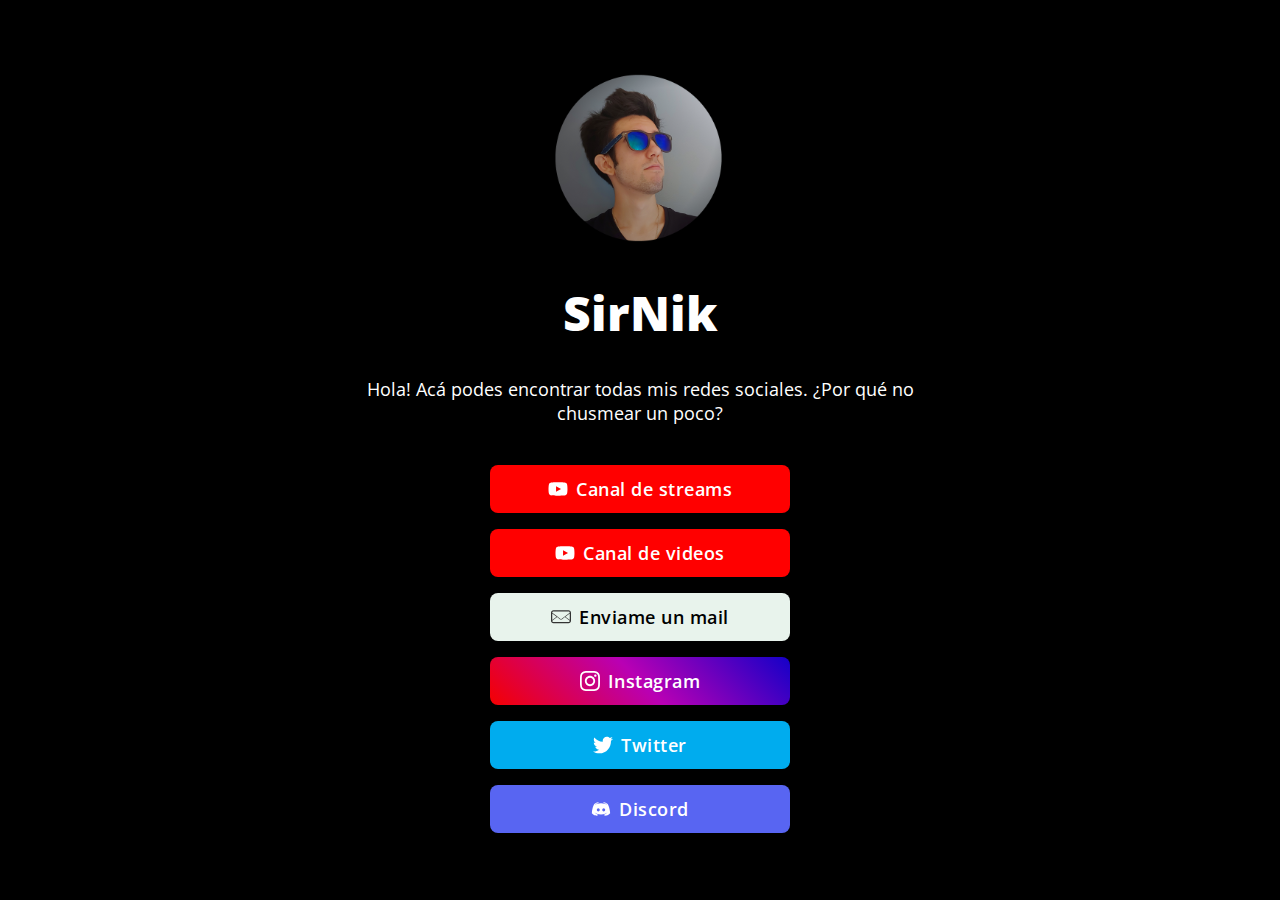
==== index.html @ 375a1dbe "Add files via upload" ====
<!DOCTYPE html>
<html lang="en">
	<head>
		<!-- Page Information
  –––––––––––––––––––––––––––––––––––––––––––––––––– -->
		<meta charset="utf-8" />
		<title>SirNik - Redes</title>
		<meta name="description" content="" />
		<meta name="author" content="" />

		<!-- Mobile Specific Metas
  –––––––––––––––––––––––––––––––––––––––––––––––––– -->
		<meta name="viewport" content="width=device-width, initial-scale=1" />

		<!-- FONT
  –––––––––––––––––––––––––––––––––––––––––––––––––– -->
		<link
			href="https://fonts.googleapis.com/css?family=Open+Sans:400,600,800&display=swap"
			rel="stylesheet"
		/>

		<!-- CSS
  –––––––––––––––––––––––––––––––––––––––––––––––––– -->
		<link rel="stylesheet" href="css/normalize.css" />
		<link rel="stylesheet" href="css/skeleton-dark.css" />
		<link rel="stylesheet" href="css/brands.css" />

		<!-- Favicon
  –––––––––––––––––––––––––––––––––––––––––––––––––– -->
		<link rel="icon" type="image/png" href="images/avatar.png" />
		<!--FontAwesome-->
		<link
			rel="stylesheet"
			href="https://pro.fontawesome.com/releases/v5.10.0/css/all.css"
			integrity="sha384-AYmEC3Yw5cVb3ZcuHtOA93w35dYTsvhLPVnYs9eStHfGJvOvKxVfELGroGkvsg+p"
			crossorigin="anonymous"
		/>
	</head>
	<body>
		<!-- Primary Page Layout
  –––––––––––––––––––––––––––––––––––––––––––––––––– -->
		<div class="container">
			<div class="row">
				<div class="column" style="margin-top: 10%">
					<!-- Your Image Here -->
					<img
						src="images/avatar.png"
						srcset="images/avatar@2x.png 2x"
						class="avatar"
					/>

					<!-- Your Name -->
					<h1>SirNik</h1>

					<!-- Short Bio -->
					<p>
						Hola! Acá podes encontrar todas mis redes sociales. ¿Por qué no
						chusmear un poco?
					</p>

					<!-- Replace # with your profile URL. Delete whatever you don't need & create your own brand styles in css/brands.css -->

					<a
						class="button button-youtube"
						href="https://www.youtube.com/channel/UCcKXLUgcTTwqV0jVdJ3cPPQ"
						><img class="icon" src="icons/youtube.svg" />Canal de streams</a
					>
					<br />
					<a
						class="button button-youtube-1"
						href="https://www.youtube.com/channel/UC4b73xcIGBmultfF_z6d48Q"
						><img class="icon" src="icons/youtube.svg" />Canal de videos</a
					>
					<br />
					<a class="button button-mail" href="mailto:infosirnik@gmail.com"
						><img class="icon" src="icons/mail.svg" />Enviame un mail</a
					>
					<br />
					<a
						class="button button-instagram"
						href="https://www.instagram.com/sirniktv/"
						><img class="icon" src="icons/instagram.svg" />Instagram</a
					>
					<br />
					<a class="button button-twitter" href="https://twitter.com/SirNikTV"
						><img class="icon" src="icons/twitter.svg" />Twitter</a
					>
					<br />
					<a class="button button-discord" href="https://discord.gg/C9peU5w"
						><img class="icon" src="icons/discord.svg" />Discord</a
					>
					<br />
					<br />
					<!--
					<a href="#videos"
						><i class="fas fa-angle-double-down fa-2x" id="flecha"></i
					></a>
					<br />
					<br />
					-->
				</div>
			</div>
		</div>
		<footer>
			<br />
		</footer>

		<!-- Global site tag (gtag.js) - Google Analytics -->
		<script
			async
			src="https://www.googletagmanager.com/gtag/js?id=G-GR82G97BBQ"
		></script>
		<script>
			window.dataLayer = window.dataLayer || [];
			function gtag() {
				dataLayer.push(arguments);
			}
			gtag("js", new Date());

			gtag("config", "G-GR82G97BBQ");
		</script>

		<!-- End Document
  –––––––––––––––––––––––––––––––––––––––––––––––––– -->
	</body>
</html>
---- css/skeleton-dark.css ----
/*
* littlelink V1
* https://littlelink.com
* Free to use under the MIT license.
* http://www.opensource.org/licenses/mit-license.php
* 12/21/2019
*
* Built using:
*
* Skeleton V2.0.4
* Copyright 2014, Dave Gamache
* www.getskeleton.com
* Free to use under the MIT license.
* http://www.opensource.org/licenses/mit-license.php
* 12/29/2014
*/

/* Table of contents
––––––––––––––––––––––––––––––––––––––––––––––––––
- Grid
- Base Styles
- Typography
- Links
- Code
- Spacing
- Utilities
*
* You'll find the button css in css/brands.css.
*
*/

/* Grid
–––––––––––––––––––––––––––––––––––––––––––––––––– */
.container {
	position: relative;
	width: 100%;
	max-width: 600px;
	text-align: center;
	margin: 0 auto;
	padding: 0 20px;
	box-sizing: border-box;
}
.column {
	position: center;
	width: 100%;
	float: center;
	box-sizing: border-box;
}

/* For devices larger than 400px */
@media (min-width: 400px) {
	.container {
		width: 85%;
		padding: 0;
	}
}

/* For devices larger than 550px */
@media (min-width: 550px) {
	.container {
		width: 80%;
	}
	.column,
	.columns {
		margin-left: 0;
	}
	.column:first-child,
	.columns:first-child {
		margin-left: 0;
	}
}

/* Base Styles
–––––––––––––––––––––––––––––––––––––––––––––––––– */
/* NOTE
html is set to 62.5% so that all the REM measurements throughout Skeleton
are based on 10px sizing. So basically 1.5rem = 15px :) */

html {
	font-size: 100%;
}
body {
	background-color: #000000;
	font-size: 18px;
	line-height: 24px;
	font-weight: 400;
	font-family: "Open Sans", "HelveticaNeue", "Helvetica Neue", Helvetica, Arial,
		sans-serif;
	color: #ffffff;
}

/* Typography
–––––––––––––––––––––––––––––––––––––––––––––––––– */
h1 {
	margin-top: 0;
	margin-bottom: 16px;
	font-weight: 800;
}
h1 {
	font-size: 24px;
	line-height: 64px;
	letter-spacing: 0;
}

/* Larger than phablet */
@media (min-width: 550px) {
	h1 {
		font-size: 48px;
		line-height: 96px;
	}
}

p {
	margin-top: 0;
}

/* Links
–––––––––––––––––––––––––––––––––––––––––––––––––– */
a {
	color: #ffffff;
}
a:hover {
	color: #f6dc01;
}

/* Code
–––––––––––––––––––––––––––––––––––––––––––––––––– */
code {
	padding: 0.2rem 0.5rem;
	margin: 0 0.2rem;
	font-size: 90%;
	color: #000000;
	white-space: nowrap;
	background: #f1f1f1;
	border: 1px solid #e1e1e1;
	border-radius: 4px;
}
pre > code {
	display: block;
	padding: 1rem 1.5rem;
	white-space: pre;
}

/* Spacing
–––––––––––––––––––––––––––––––––––––––––––––––––– */
button,
.button {
	margin-bottom: 1rem;
}
input,
textarea,
select,
fieldset {
	margin-bottom: 1.5rem;
}
pre,
blockquote,
dl,
figure,
p,
ol {
	margin-bottom: 2.5rem;
}

/* Utilities
–––––––––––––––––––––––––––––––––––––––––––––––––– */
.u-full-width {
	width: 100%;
	box-sizing: border-box;
}
.u-max-full-width {
	max-width: 100%;
	box-sizing: border-box;
}
.u-pull-right {
	float: right;
}
.u-pull-left {
	float: left;
}

/* Misc
–––––––––––––––––––––––––––––––––––––––––––––––––– */
hr {
	margin-top: 3rem;
	margin-bottom: 3.5rem;
	border-width: 0;
	border-top: 1px solid #e1e1e1;
}
---- css/brands.css ----
/*
* littlelink.io
* Skeleton V2.0.4
* Copyright 2014, Dave Gamache
* www.getskeleton.com
* Free to use under the MIT license.
* http://www.opensource.org/licenses/mit-license.php
* 12/29/2014
*/

/*
* Built using on:
* Skeleton V2.0.4
* Copyright 2014, Dave Gamache
* www.getskeleton.com
* Free to use under the MIT license.
* http://www.opensource.org/licenses/mit-license.php
* 12/29/2014
*/

/* Table of contents
––––––––––––––––––––––––––––––––––––––––––––––––––

- Buttons
- Brand Styles

*/

/* Buttons
–––––––––––––––––––––––––––––––––––––––––––––––––– */
.button {
	display: inline-block;
	text-decoration: none;
	height: 48px;
	padding: 0 16px;
	text-align: center;
	vertical-align: middle;
	font-size: 18px;
	width: 300px;
	font-weight: 600;
	line-height: 48px;
	letter-spacing: 0.5px;
	white-space: nowrap;
	background-color: transparent;
	border-radius: 8px;
	cursor: pointer;
	box-sizing: border-box;
}

/* Efecto de movimiento */
.button:hover {
	filter: brightness(80%);
	transition: 0.4s;
	padding-right: 24px;
	padding-left: 8px;
}

/* Efecto para description */
.button:hover:before {
	border: none;
	color: white;
	position: absolute;
	padding: 0px 35px;
	width: 400px;
	height: auto;
	word-spacing: 3px;
	text-align: left;
	text-decoration: none;
	line-height: 1.3;
	display: block;
	font-size: 18px;
	margin: 0px 280px;
	cursor: pointer;
	vertical-align: middle;
}

/* Brand Icons
–––––––––––––––––––––––––––––––––––––––––––––––––– */

.icon {
	padding: 0px 8px 3.5px 0px;
	vertical-align: middle;
	width: 20px;
	height: 20px;
}

/* Brand Styles
–––––––––––––––––––––––––––––––––––––––––––––––––– */
/* YouTube */
.button.button-youtube {
	color: #ffffff;
	background-color: #ff0000;
}
.button.button-youtube:hover,
.button.button-youtube:hover:before {
	content: "Acá vas a poder encontrar todos mis videos y directos.";
	white-space: initial;
}
.button.button-youtube-1 {
	color: #ffffff;
	background-color: #ff0000;
}
.button.button-youtube-1:hover,
.button.button-youtube-1:hover:before {
	content: "Canal dedicado a contenido fuera del gaming.";
	white-space: initial;
}

/* Mail */
.button.button-mail {
	color: #000000;
	background-color: #e8f3ec;
}
.button.button-mail:hover,
.button.button-mail:hover:before {
	content: "Mandame un mail por cualquier tipo de consulta, con gusto te voy a responder!";
	white-space: initial;
}

/* Instagram */
.button.button-instagram {
	color: #ffffff;
	background-image: linear-gradient(-135deg, #1400c8, #b900b4, #f50000);
}
.button.button-instagram:hover,
.button.button-instagram:focus {
	filter: brightness(90%);
}
.button.button-instagram:hover:before {
	content: "Fotos de todo un poco.";
	white-space: initial;
}
/* Twitter */
.button.button-twitter {
	color: #ffffff;
	background-color: #00acee;
}
.button.button-twitter:hover,
.button.button-twitter:hover:before {
	content: "Posteos en tiempo real (no lo uso mucho, pero se agrega)";
	white-space: initial;
}

/* Discord */
.button.button-discord {
	color: #ffffff;
	background-color: #5865f2;
}
.button.button-discord:hover,
.button.button-discord:hover:before {
	content: "Servidor del canal, donde te podes encontrar con personas que comparten gustos similares!";
	white-space: initial;
}
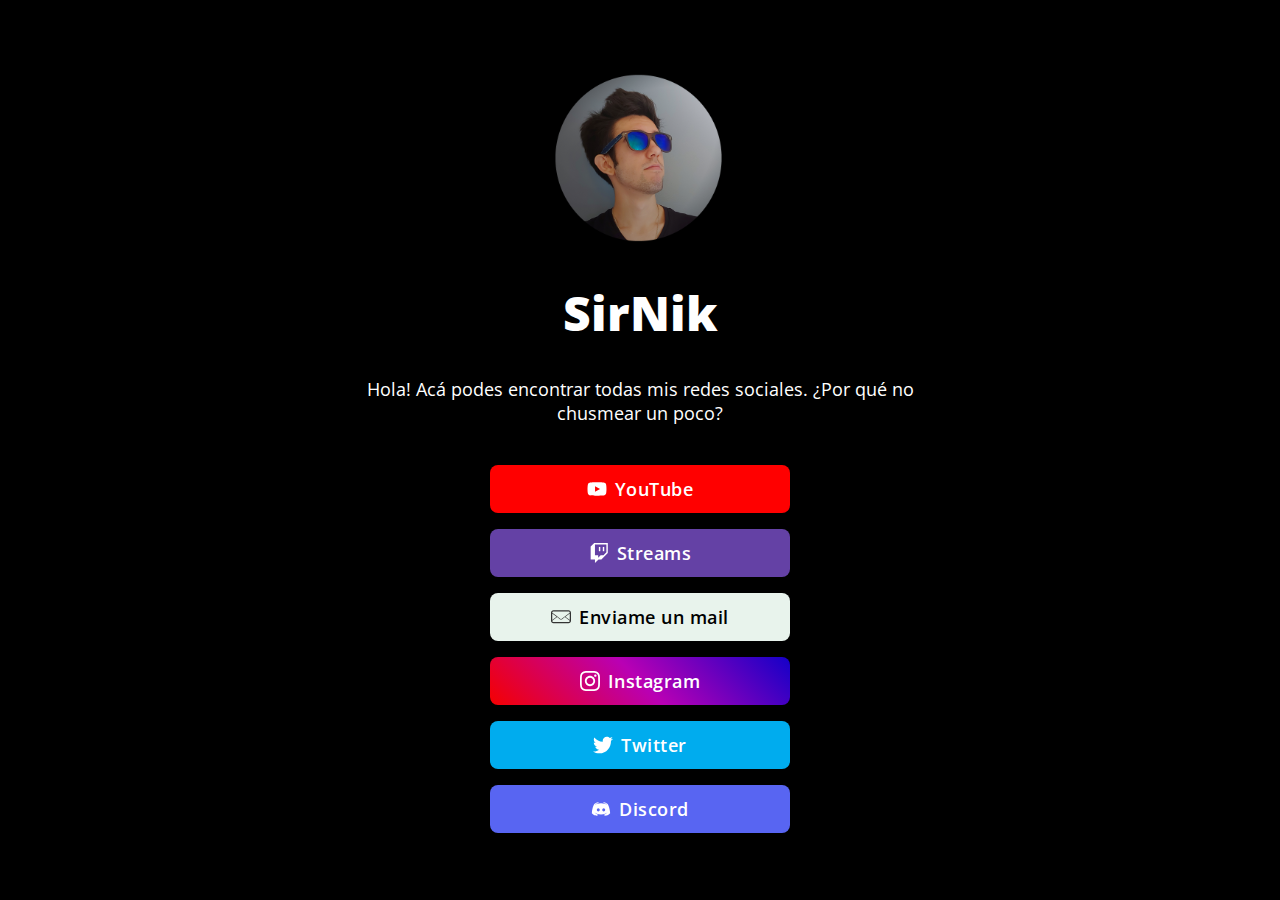
==== commit 89af241c: "Update index.html" ====
--- a/index.html
+++ b/index.html
@@ -63,13 +63,13 @@
 					<a
 						class="button button-youtube"
 						href="https://www.youtube.com/channel/UCcKXLUgcTTwqV0jVdJ3cPPQ"
-						><img class="icon" src="icons/youtube.svg" />Canal de streams</a
+						><img class="icon" src="icons/youtube.svg" />YouTube</a
 					>
 					<br />
 					<a
-						class="button button-youtube-1"
-						href="https://www.youtube.com/channel/UC4b73xcIGBmultfF_z6d48Q"
-						><img class="icon" src="icons/youtube.svg" />Canal de videos</a
+						class="button button-twitch"
+						href="https://www.twitch.tv/sirnik_"
+						><img class="icon" src="icons/twitch.svg" />Streams</a
 					>
 					<br />
 					<a class="button button-mail" href="mailto:infosirnik@gmail.com"
--- a/css/brands.css
+++ b/css/brands.css
@@ -93,16 +93,18 @@
 }
 .button.button-youtube:hover,
 .button.button-youtube:hover:before {
-	content: "Acá vas a poder encontrar todos mis videos y directos.";
+	content: "Acá vas a poder encontrar todos mis videos.";
 	white-space: initial;
 }
-.button.button-youtube-1 {
+
+/* Twitch */
+.button.button-twitch {
 	color: #ffffff;
-	background-color: #ff0000;
+	background-color: #6441a5;
 }
-.button.button-youtube-1:hover,
-.button.button-youtube-1:hover:before {
-	content: "Canal dedicado a contenido fuera del gaming.";
+.button.button-twitch:hover,
+.button.button-twitch:hover:before {
+	content: "Contenido en vivo!";
 	white-space: initial;
 }
 
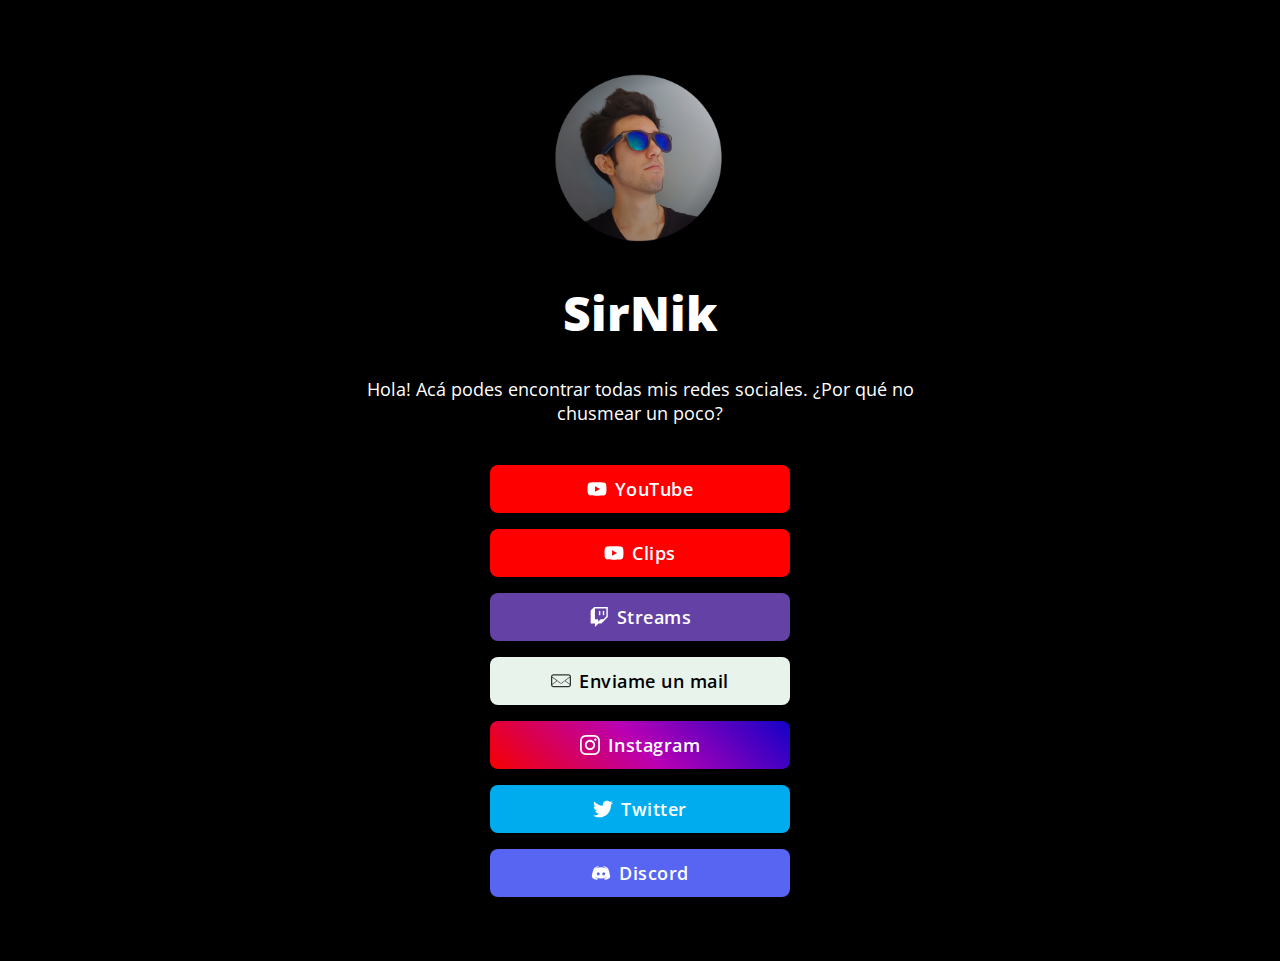
==== commit ff7bb402: "Agregué el canal de clips" ====
--- a/index.html
+++ b/index.html
@@ -67,6 +67,12 @@
 					>
 					<br />
 					<a
+						class="button button-youtube"
+						href="https://www.youtube.com/channel/UCr-qqH78nCpO9KmKvhtwThA"
+						><img class="icon" src="icons/youtube.svg" />Clips</a
+					>
+					<br />
+					<a
 						class="button button-twitch"
 						href="https://www.twitch.tv/sirnik_"
 						><img class="icon" src="icons/twitch.svg" />Streams</a
